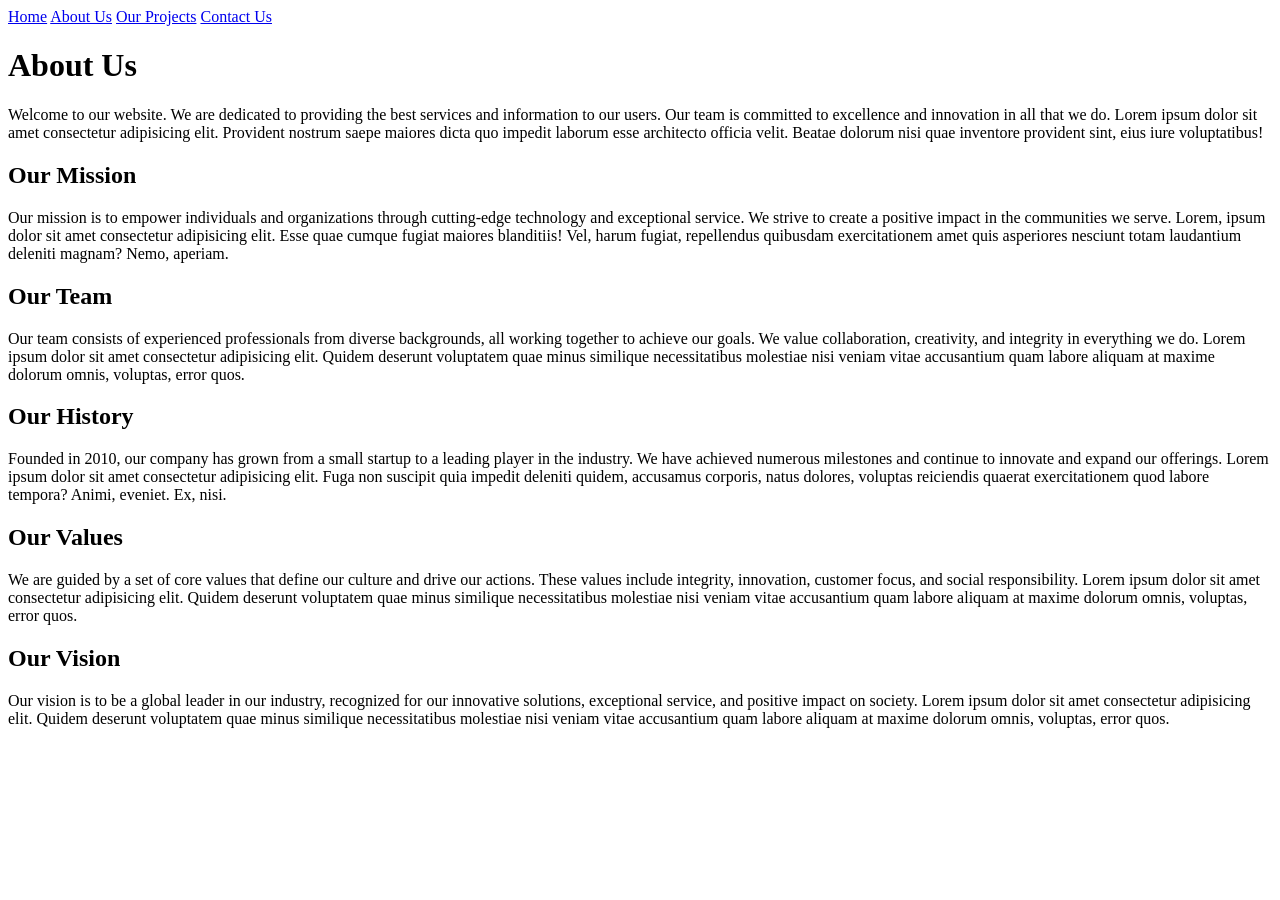
==== about.html @ 09a854bd "added three web pages" ====
<!DOCTYPE html>
<html lang="en">
<head>
    <meta charset="UTF-8">
    <meta name="viewport" content="width=device-width, initial-scale=1.0">
    <title>About Us</title>
    <link rel="stylesheet" href="css/style.css">
</head>
<body>
<div class="toplinks">
        <a href="./">Home</a>
        <a href="about.html">About Us</a>
        <a href="projects.html">Our Projects</a>
        <a href="contacts.html">Contact Us</a>
</div>

    <h1>About Us</h1>
    <p>Welcome to our website. We are dedicated to providing the best services and information to our users. Our team is committed to <span class="highlight">excellence and innovation</span> in all that we do. Lorem ipsum dolor sit amet consectetur adipisicing elit. Provident nostrum saepe maiores dicta quo impedit laborum esse architecto officia velit. Beatae dolorum nisi quae inventore provident sint, eius iure voluptatibus!</p>

    <h2>Our Mission</h2>
    <p>Our mission is to empower individuals and organizations through cutting-edge technology and exceptional service. We strive to create a positive impact in the communities we serve. Lorem, ipsum dolor sit amet consectetur adipisicing elit. Esse quae cumque fugiat maiores blanditiis! Vel, harum fugiat, repellendus quibusdam exercitationem amet quis asperiores nesciunt totam laudantium deleniti magnam? Nemo, aperiam.</p>

    <h2>Our Team</h2>
    <p>Our team consists of experienced professionals from diverse backgrounds, all working together to achieve our goals. We value collaboration, creativity, and integrity in everything we do. Lorem ipsum dolor sit amet consectetur adipisicing elit. Quidem deserunt voluptatem quae minus similique necessitatibus molestiae nisi veniam vitae accusantium quam labore aliquam at maxime dolorum omnis, voluptas, error quos.</p>

    <h2>Our History</h2>
    <p>Founded in 2010, our company has grown from a small startup to a leading player in the industry. We have achieved numerous milestones and continue to innovate and expand our offerings. Lorem ipsum dolor sit amet consectetur adipisicing elit. Fuga non suscipit quia impedit deleniti quidem, accusamus corporis, natus dolores, voluptas reiciendis quaerat exercitationem quod labore tempora? Animi, eveniet. Ex, nisi.</p>

    <h2>Our Values</h2>
    <p>We are guided by a set of core values that define our culture and drive our actions. These values include integrity, innovation, customer focus, and social responsibility. Lorem ipsum dolor sit amet consectetur adipisicing elit. Quidem deserunt voluptatem quae minus similique necessitatibus molestiae nisi veniam vitae accusantium quam labore aliquam at maxime dolorum omnis, voluptas, error quos.</p>

    <h2>Our Vision</h2>
    <p>Our vision is to be a global leader in our industry, recognized for our innovative solutions, exceptional service, and positive impact on society. Lorem ipsum dolor sit amet consectetur adipisicing elit. Quidem deserunt voluptatem quae minus similique necessitatibus molestiae nisi veniam vitae accusantium quam labore aliquam at maxime dolorum omnis, voluptas, error quos.</p>
</body>
</html>
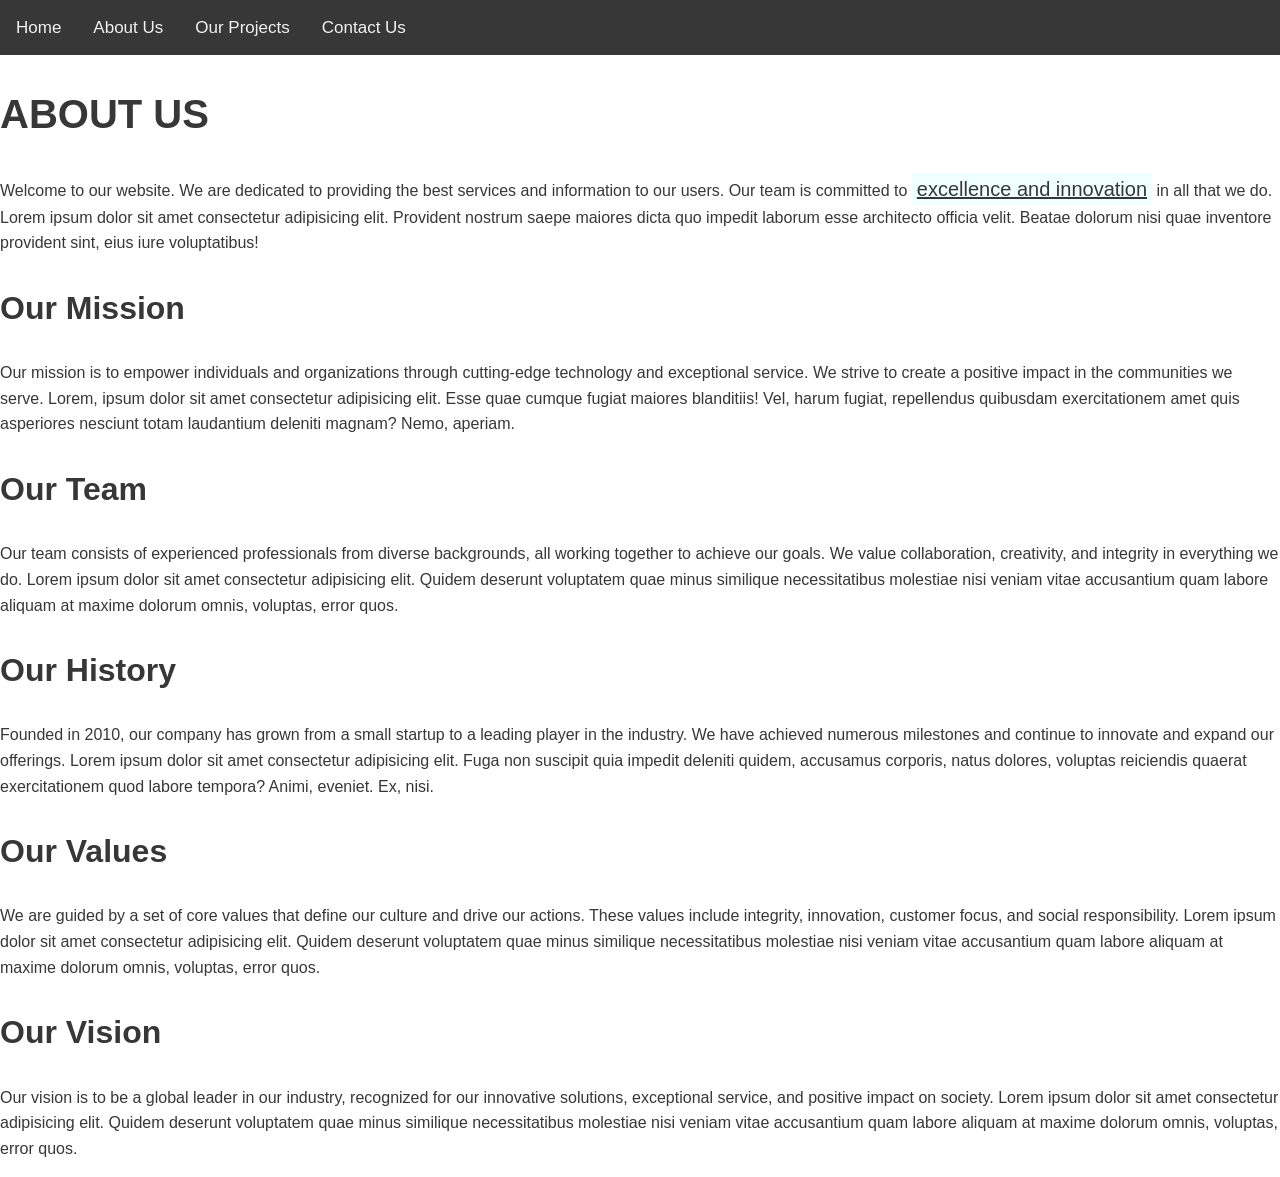
==== commit 0066e390: "linked to css" ====
--- a/about.html
+++ b/about.html
@@ -4,7 +4,7 @@
     <meta charset="UTF-8">
     <meta name="viewport" content="width=device-width, initial-scale=1.0">
     <title>About Us</title>
-    <link rel="stylesheet" href="css/style.css">
+    <link rel="stylesheet" href="style.css">
 </head>
 <body>
 <div class="toplinks">
--- a/style.css
+++ b/style.css
@@ -0,0 +1,69 @@
+body{
+    font-family: Arial, sans-serif;
+    line-height: 1.6;
+    margin: 0;
+    color: #373737;
+}
+* {
+    box-sizing: border-box;
+}
+h1 {
+    font-size: 2.5em;
+    text-transform: uppercase;
+}
+h2 {
+    font-size: 2em;
+}
+.highlight {
+    text-decoration: underline; 
+    font-size: 20px;
+    background-color: azure;
+    padding: 5px;
+}
+.toplinks{
+    background-color: #373737;
+    overflow: hidden;
+}
+.toplinks a{
+    float: left;
+    color: #f2f2f2;
+    display: block;
+    text-align: center;
+    padding: 14px 16px;
+    text-decoration: none;
+    font-size: 17px;
+}
+.toplinks a:hover {
+    background-color: #f2f2f2;
+    color: #373737;
+    text-decoration: none;
+}
+.banner {
+    background-color: #da9999;
+    padding: 20px;
+    text-align: center;
+    color: #373737;
+}
+.row::after {
+    content: "";
+    clear: both;
+    display: block;
+}
+.content {
+    float: left;
+    width: 70%;
+    padding: 20px;
+}
+.sidebar {
+    float: left;
+    width: 30%;
+    padding: 20px;
+    border-left: #373737  1px solid;
+}
+.footer {
+    background-color: #373737;
+    color: #f2f2f2;
+    text-align: center;
+    padding: 10px;
+    font-size: small;
+}
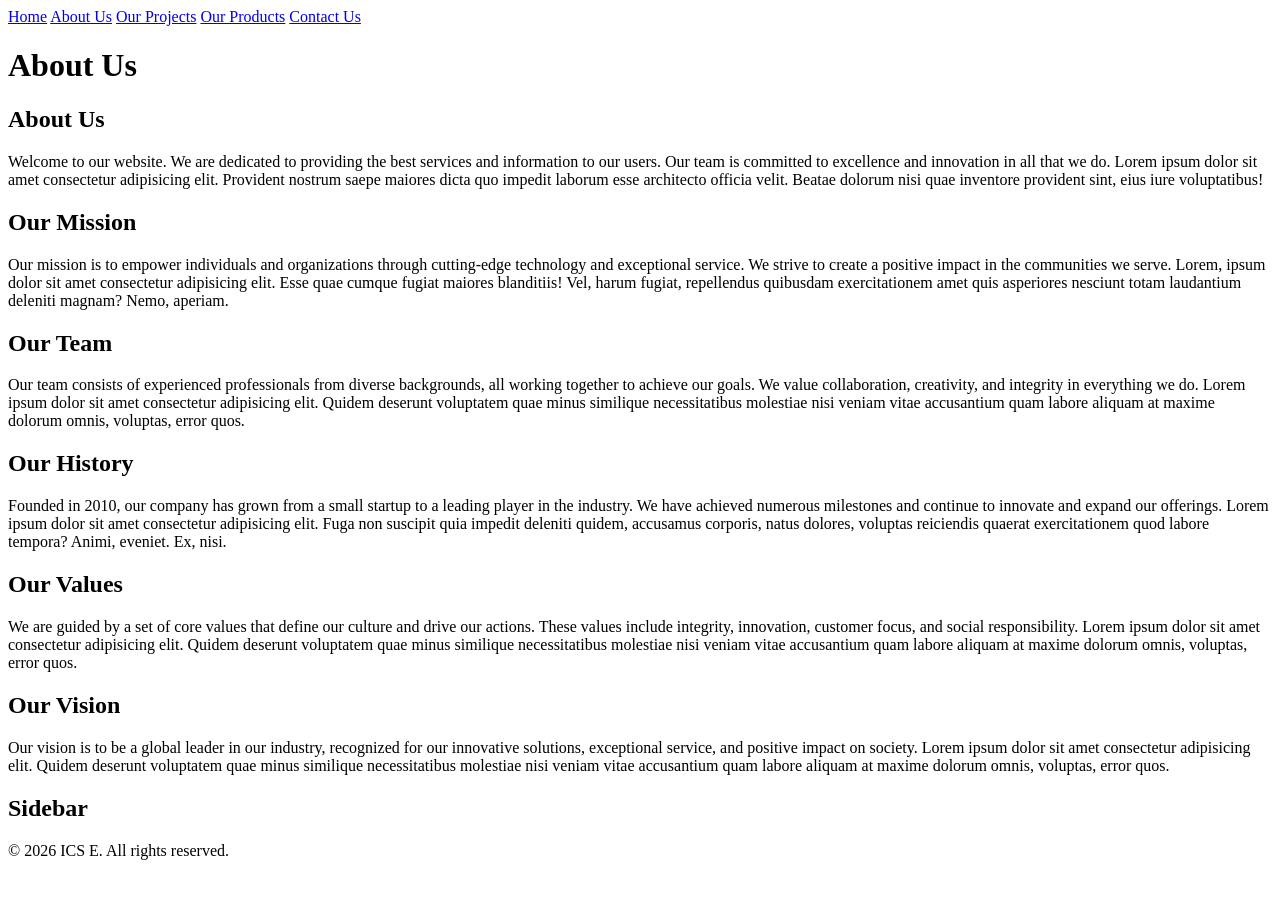
==== commit 53201737: "modified each web page" ====
--- a/about.html
+++ b/about.html
@@ -4,17 +4,23 @@
     <meta charset="UTF-8">
     <meta name="viewport" content="width=device-width, initial-scale=1.0">
     <title>About Us</title>
-    <link rel="stylesheet" href="style.css">
+<link rel="stylesheet" href="css/style.css">
 </head>
 <body>
 <div class="toplinks">
         <a href="./">Home</a>
         <a href="about.html">About Us</a>
         <a href="projects.html">Our Projects</a>
+        <a href="products.html">Our Products</a>
         <a href="contacts.html">Contact Us</a>
 </div>
+<div class="banner">
+    <h1>About Us</h1>
+</div>
+<div class="row">
+    <div class="content">
+            <h2>About Us</h2>
 
-    <h1>About Us</h1>
     <p>Welcome to our website. We are dedicated to providing the best services and information to our users. Our team is committed to <span class="highlight">excellence and innovation</span> in all that we do. Lorem ipsum dolor sit amet consectetur adipisicing elit. Provident nostrum saepe maiores dicta quo impedit laborum esse architecto officia velit. Beatae dolorum nisi quae inventore provident sint, eius iure voluptatibus!</p>
 
     <h2>Our Mission</h2>
@@ -31,5 +37,14 @@
 
     <h2>Our Vision</h2>
     <p>Our vision is to be a global leader in our industry, recognized for our innovative solutions, exceptional service, and positive impact on society. Lorem ipsum dolor sit amet consectetur adipisicing elit. Quidem deserunt voluptatem quae minus similique necessitatibus molestiae nisi veniam vitae accusantium quam labore aliquam at maxime dolorum omnis, voluptas, error quos.</p>
+
+    </div>
+    <div class="sidebar">
+        <h2>Sidebar</h2>
+    </div>
+</div>
+<div class="footer">
+    &#169; 2026 ICS E. All rights reserved.
+</div>
 </body>
 </html>
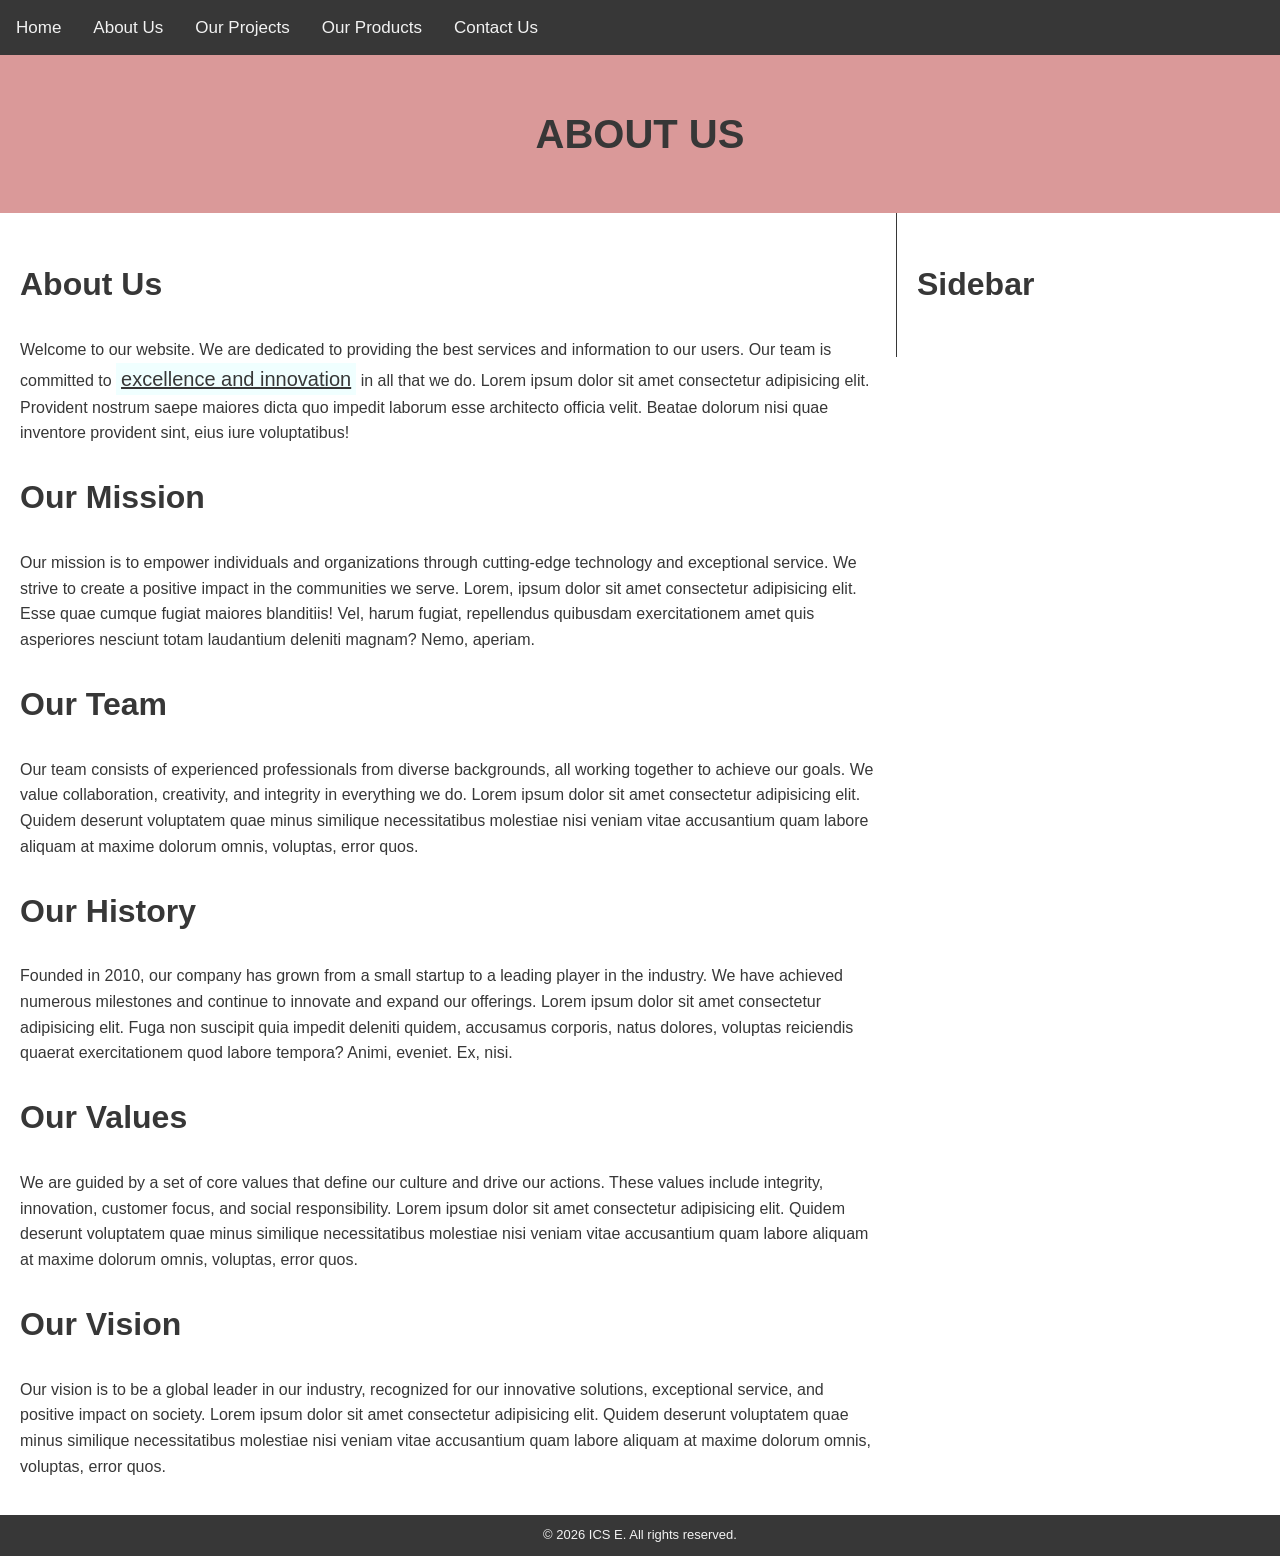
==== commit 77748b67: "Linked to css" ====
--- a/about.html
+++ b/about.html
@@ -4,7 +4,7 @@
     <meta charset="UTF-8">
     <meta name="viewport" content="width=device-width, initial-scale=1.0">
     <title>About Us</title>
-<link rel="stylesheet" href="css/style.css">
+<link rel="stylesheet" href="style.css">
 </head>
 <body>
 <div class="toplinks">
--- a/style.css
+++ b/style.css
@@ -0,0 +1,69 @@
+body{
+    font-family: Arial, sans-serif;
+    line-height: 1.6;
+    margin: 0;
+    color: #373737;
+}
+* {
+    box-sizing: border-box;
+}
+h1 {
+    font-size: 2.5em;
+    text-transform: uppercase;
+}
+h2 {
+    font-size: 2em;
+}
+.highlight {
+    text-decoration: underline; 
+    font-size: 20px;
+    background-color: azure;
+    padding: 5px;
+}
+.toplinks{
+    background-color: #373737;
+    overflow: hidden;
+}
+.toplinks a{
+    float: left;
+    color: #f2f2f2;
+    display: block;
+    text-align: center;
+    padding: 14px 16px;
+    text-decoration: none;
+    font-size: 17px;
+}
+.toplinks a:hover {
+    background-color: #f2f2f2;
+    color: #373737;
+    text-decoration: none;
+}
+.banner {
+    background-color: #da9999;
+    padding: 20px;
+    text-align: center;
+    color: #373737;
+}
+.row::after {
+    content: "";
+    clear: both;
+    display: block;
+}
+.content {
+    float: left;
+    width: 70%;
+    padding: 20px;
+}
+.sidebar {
+    float: left;
+    width: 30%;
+    padding: 20px;
+    border-left: #373737  1px solid;
+}
+.footer {
+    background-color: #373737;
+    color: #f2f2f2;
+    text-align: center;
+    padding: 10px;
+    font-size: small;
+}
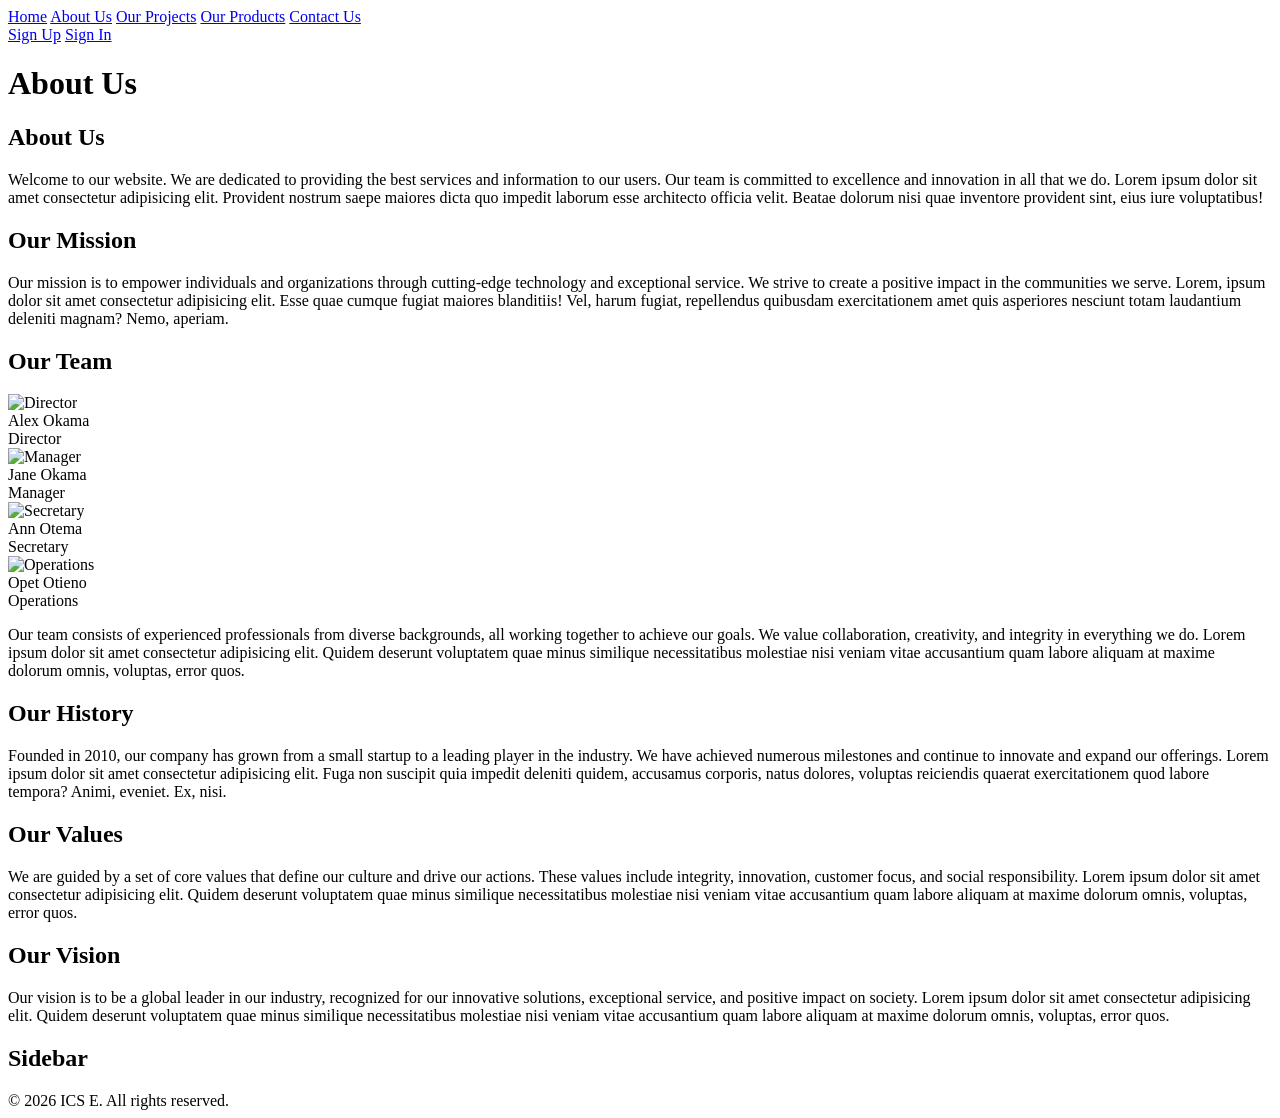
==== commit ed0fb17f: "Update" ====
--- a/about.html
+++ b/about.html
@@ -4,7 +4,7 @@
     <meta charset="UTF-8">
     <meta name="viewport" content="width=device-width, initial-scale=1.0">
     <title>About Us</title>
-<link rel="stylesheet" href="style.css">
+<link rel="stylesheet" href="css/style.css">
 </head>
 <body>
 <div class="toplinks">
@@ -13,6 +13,10 @@
         <a href="projects.html">Our Projects</a>
         <a href="products.html">Our Products</a>
         <a href="contacts.html">Contact Us</a>
+        <div class="toplinks-right">
+            <a href="signup.html">Sign Up</a>
+            <a href="signin.html">Sign In</a>
+        </div>
 </div>
 <div class="banner">
     <h1>About Us</h1>
@@ -27,6 +31,26 @@
     <p>Our mission is to empower individuals and organizations through cutting-edge technology and exceptional service. We strive to create a positive impact in the communities we serve. Lorem, ipsum dolor sit amet consectetur adipisicing elit. Esse quae cumque fugiat maiores blanditiis! Vel, harum fugiat, repellendus quibusdam exercitationem amet quis asperiores nesciunt totam laudantium deleniti magnam? Nemo, aperiam.</p>
 
     <h2>Our Team</h2>
+
+<div class="team_img">
+    <div class="team_member">
+        <img src="images/team_default.svg" alt="Director"><br>
+        <caption>Alex Okama <br> Director</caption>
+    </div>
+    <div class="team_member">
+        <img src="images/team_default.svg" alt="Manager"><br>
+        <caption>Jane Okama <br> Manager</caption>
+    </div>
+    <div class="team_member">
+        <img src="images/team_default.svg" alt="Secretary"><br>
+        <caption>Ann Otema <br> Secretary</caption>
+    </div>
+    <div class="team_member">
+        <img src="images/team_default.svg" alt="Operations"><br>
+        <caption>Opet Otieno <br> Operations</caption>
+    </div>
+</div>
+
     <p>Our team consists of experienced professionals from diverse backgrounds, all working together to achieve our goals. We value collaboration, creativity, and integrity in everything we do. Lorem ipsum dolor sit amet consectetur adipisicing elit. Quidem deserunt voluptatem quae minus similique necessitatibus molestiae nisi veniam vitae accusantium quam labore aliquam at maxime dolorum omnis, voluptas, error quos.</p>
 
     <h2>Our History</h2>
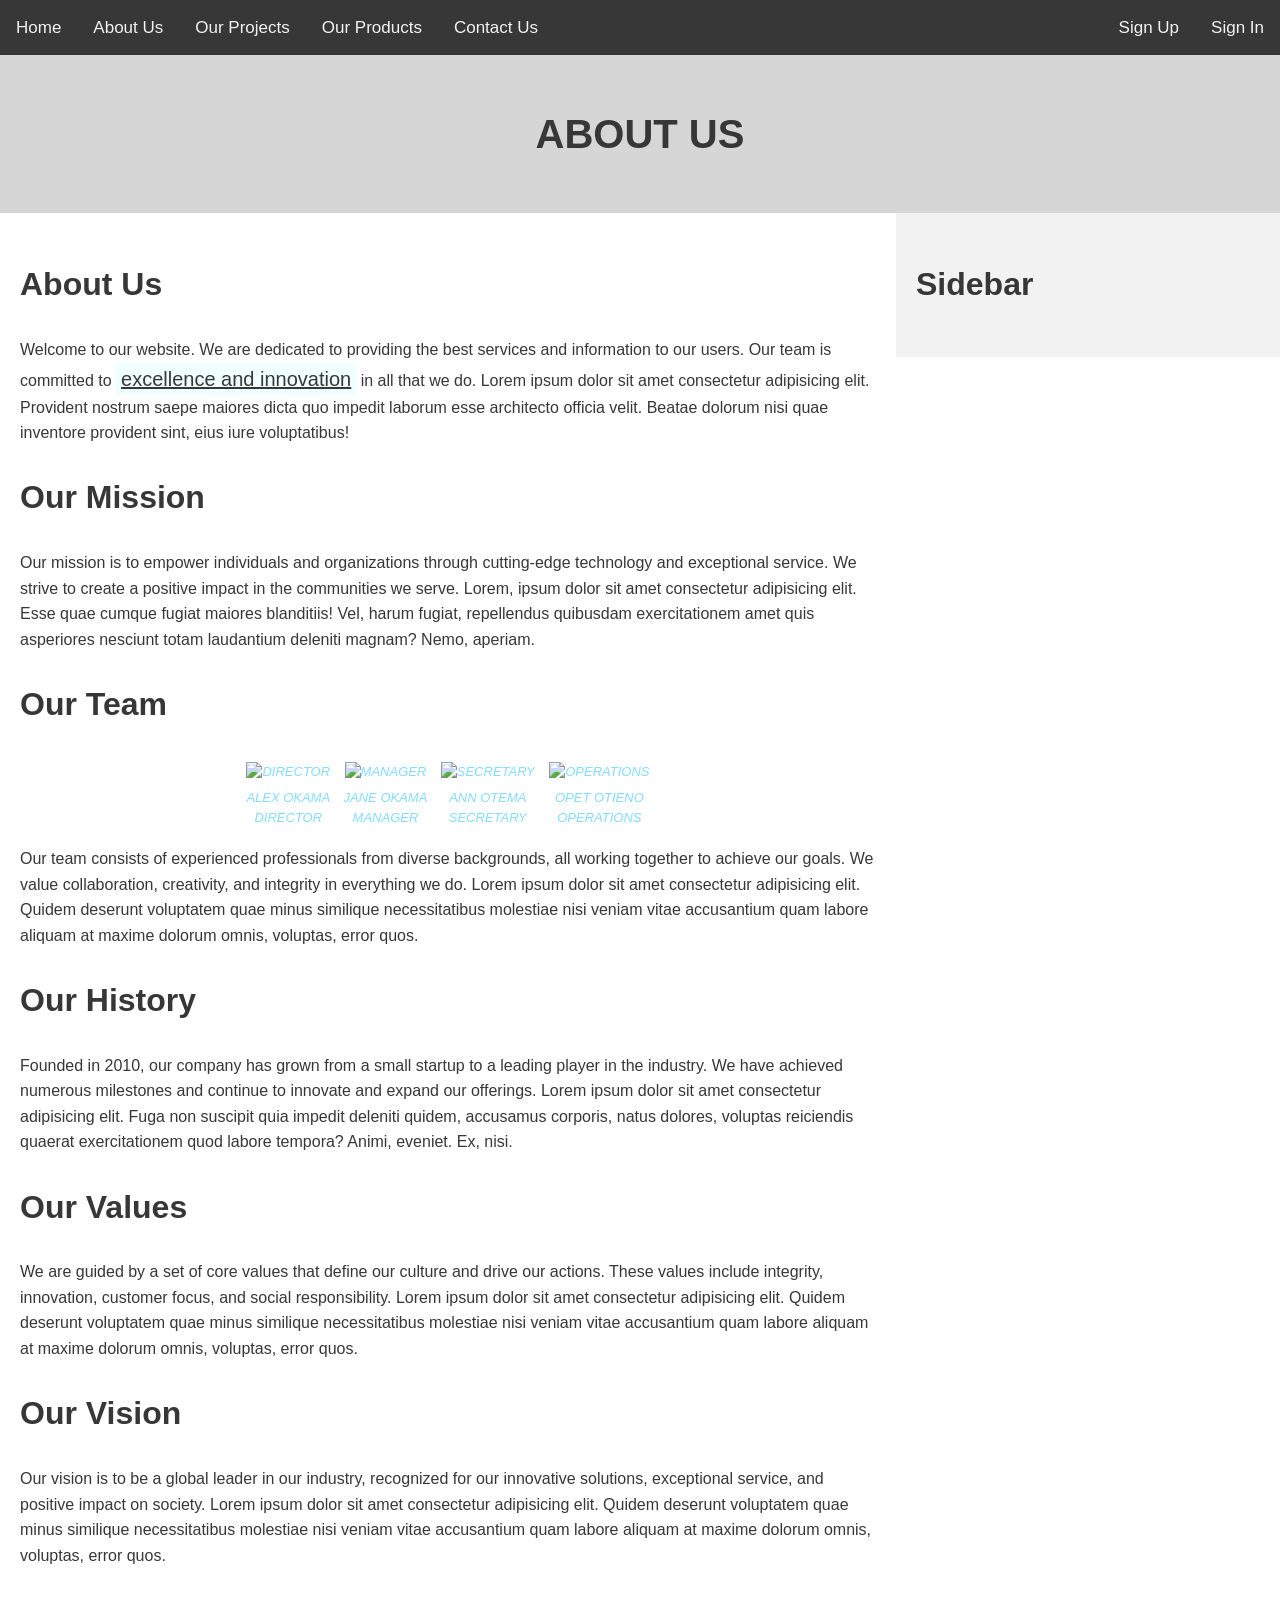
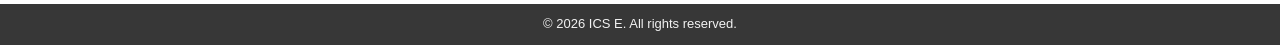
==== commit c4b499a6: "adhb" ====
--- a/about.html
+++ b/about.html
@@ -4,7 +4,7 @@
     <meta charset="UTF-8">
     <meta name="viewport" content="width=device-width, initial-scale=1.0">
     <title>About Us</title>
-<link rel="stylesheet" href="css/style.css">
+<link rel="stylesheet" href="style.css">
 </head>
 <body>
 <div class="toplinks">
--- a/style.css
+++ b/style.css
@@ -0,0 +1,166 @@
+body{
+    font-family: Arial, sans-serif;
+    line-height: 1.6;
+    margin: 0;
+    color: #373737;
+}
+* {
+    box-sizing: border-box;
+}
+h1 {
+    font-size: 2.5em;
+    text-transform: uppercase;
+}
+h2 {
+    font-size: 2em;
+}
+.highlight {
+    text-decoration: underline; 
+    font-size: 20px;
+    background-color: azure;
+    padding: 5px;
+}
+.toplinks{
+    background-color: #373737;
+    overflow: hidden;
+}
+.toplinks a{
+    float: left;
+    color: #f2f2f2;
+    display: block;
+    text-align: center;
+    padding: 14px 16px;
+    text-decoration: none;
+    font-size: 17px;
+}
+.toplinks a:hover {
+    background-color: #f2f2f2;
+    color: #373737;
+    text-decoration: none;
+}
+.toplinks-right {
+    float: right;
+}
+.banner {
+    background-color: #d6d6d6;
+    padding: 20px;
+    text-align: center;
+    color: #373737;
+}
+.row::after {
+    content: "";
+    clear: both;
+    display: block;
+}
+.content {
+    float: left;
+    width: 70%;
+    padding: 20px;
+}
+.sidebar {
+    float: left;
+    width: 30%;
+    padding: 20px;
+    background-color: #f2f2f2;
+}
+@media screen and (max-width: 900px) {
+    .content, .sidebar {
+        width: 100%;
+        float: none;
+        border-bottom: #373737 1px solid;
+    }
+}
+
+.sidebar a {
+    color: #373737;
+    text-decoration: none;
+}
+.sidebar a:hover {
+    text-decoration: underline;
+}
+.footer {
+    background-color: #373737;
+    color: #f2f2f2;
+    text-align: center;
+    padding: 10px;
+    font-size: small;
+}
+
+table{
+	 width: 80%;
+	 border-collapse: collapse;
+	 border: 1px solid #373737;
+	 margin: 0 auto;
+}
+table th{
+        border: 1px solid #373737;
+        padding: 8px;
+        background-color: #d6d6d6;
+        text-align: left;
+}
+table td{
+        border: 1px solid #373737;
+        padding: 8px;
+        text-align: left;
+}
+
+tr:nth-child(even) {
+    background-color: #f2f2f2;
+}
+
+tr:hover {
+    background-color: #99f19d;
+}
+
+.team_img {
+    overflow: hidden;
+    text-align: center;
+}
+.team_img img {
+    width: 180px;
+    height: auto;
+    padding: 5px;
+    transition: transform 0.3s ease;
+}
+.team_member{
+    display: inline-block;
+    text-transform: uppercase;
+    font-style: italic;
+    color: #83dcff;
+    font-size: small;
+}
+
+.contact-form {
+    max-width: 600px;
+    margin: 0 auto;
+    padding: 20px;
+    background-color: #f2f2f2;
+    border-radius: 5px;
+}
+
+.contact-form input[type="text"],
+.contact-form input[type="number"],
+.contact-form input[type="email"],
+.contact-form input[type="password"],
+.contact-form textarea,.contact-form select {
+    width: 100%;
+    padding: 10px;
+    margin: 5px 0 10px 0;
+    border: 1px solid #ccc;
+    border-radius: 4px;
+    font-size: 1.6em;
+    font-family: Arial, sans-serif;
+}
+
+.contact-form input[type="submit"] {
+    background-color: #4929fd;
+    color: white;
+    padding: 10px 20px;
+    border: none;
+    border-radius: 4px;
+    cursor: pointer;
+}
+
+.contact-form input[type="submit"]:hover {
+    background-color: #1f07fd;
+}
